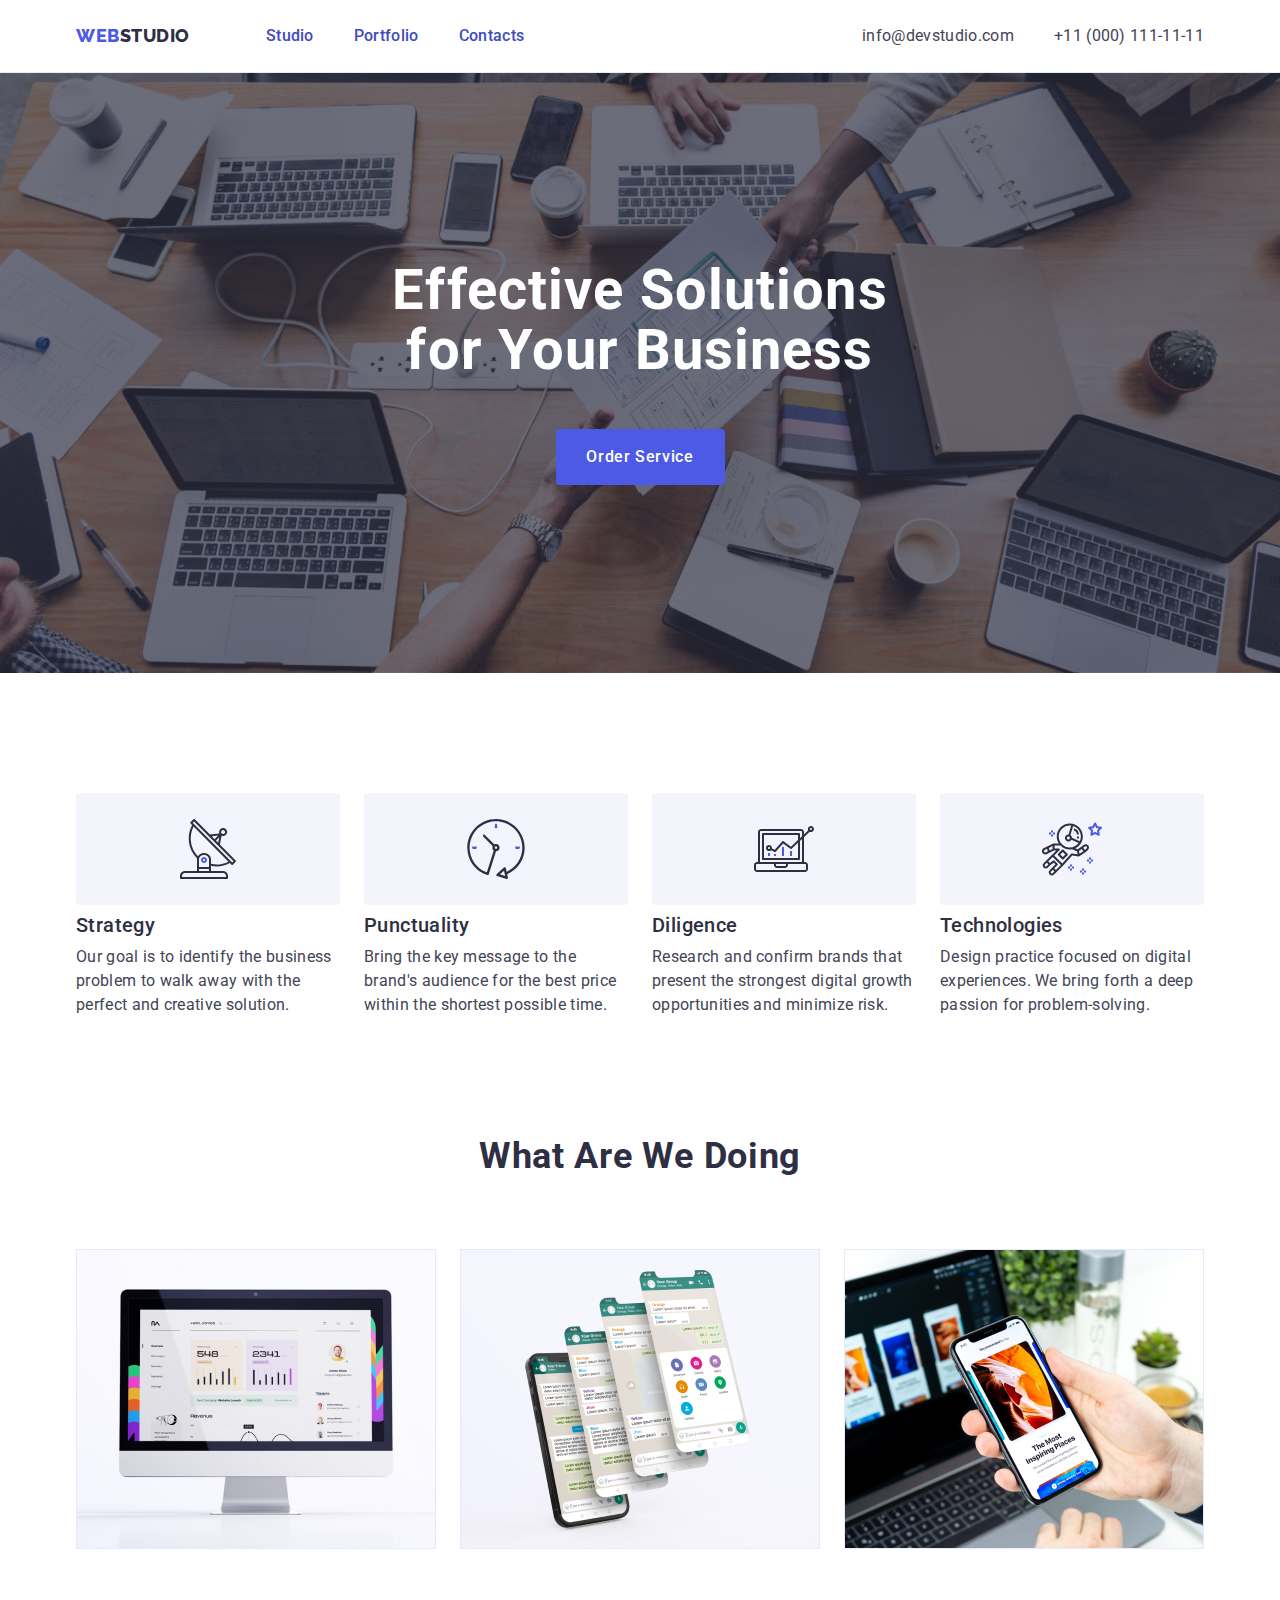
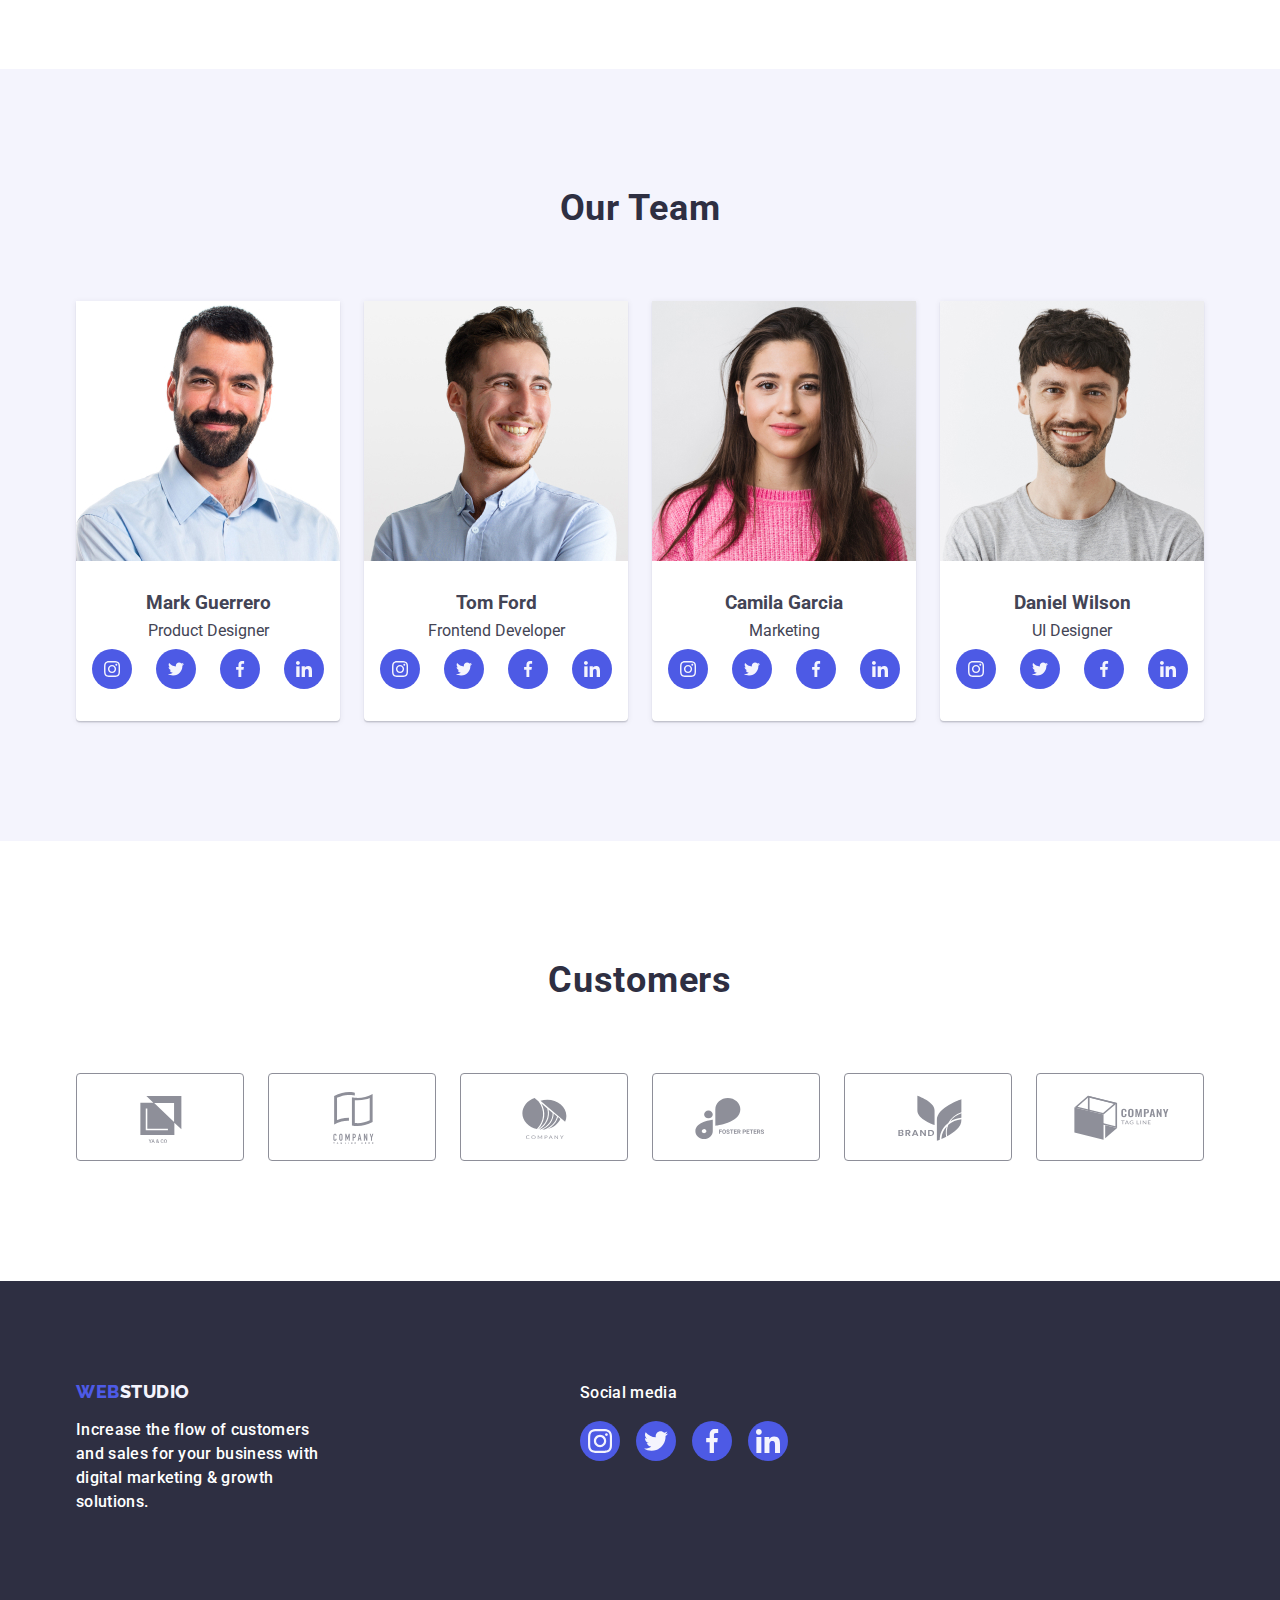
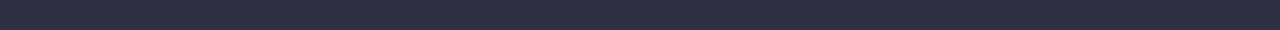
==== index.html @ b76947d2 "footer fill" ====
<!DOCTYPE html>
<html lang="en">

<head>
    <meta charset="UTF-8">
    <meta name="viewport" content="width=device-width, initial-scale=1.0">
    <link rel="preconnect" href="https://fonts.googleapis.com">
    <link rel="preconnect" href="https://fonts.gstatic.com" crossorigin>
    <link
        href="https://fonts.googleapis.com/css2?family=Raleway:wght@800&family=Roboto:wght@400;500;700;900&display=swap"
        rel="stylesheet">
    <title>webstudio</title>

    <link rel="stylesheet" href="./css/modern-normalize.min.css" />
    <link rel="stylesheet" href="./css/styles.css" />
</head>

<body>
    <header class="page-header">
        <div class="container header-container">
            <nav class="page-nav">
                <a class="logotype link" href="./index.html">Web<span class="logotype-black">Studio</span></a>

                <ul class="list menu">
                    <li class="menu-item">
                        <a class="menu-item-link link" href="./index.html">Studio</a>
                    </li>
                    <li class="menu-item">
                        <a class="menu-item-link link" href="./portfolio.html">Portfolio</a>
                    </li>
                    <li class="menu-item">
                        <a class="menu-item-link link" href="">Contacts</a>
                    </li>
                </ul>
            </nav>

            <address class="header-contacts">
                <ul class="list contacts-list">
                    <li class="contacts-list-item">
                        <a class="contacts-list-item link" href="mailto:info@devstudio.com">info@devstudio.com</a>
                    </li>
                    <li class="contacts-list-item">
                        <a class="contacts-list-item link" href="tel:+110001111111">+11 (000) 111-11-11</a>
                    </li>
                </ul>
            </address>
        </div>
    </header>


    <main>
        <!-- hero -->
        <section class="hero">
            <div class="container">
                <h1 class="hero-heading">
                    Effective Solutions for Your Business
                </h1>
                <button data-modal-open class="nav-button" type="button">Order Service</button>

                <!-- #region 
                <div class="backdrop is-hidden" data-modal>
                    <div class="modal">

                        <button data-modal-close>
                            <svg class="close-button-icon" width="24" height="24" aria-label="modal window close icon">
                                <use href="./images/icons.svg#icon-close">
                                </use>

                            </svg>
                        </button>

                    </div>    
 
                </div>
                                ---------------------------------------------->
            </div>

        </section>

        <!-- benefits -->
        <section class="section-benefits">
            <div class="container">
                <h2 class="visually-hidden">Features</h2>
                <ul class="list benefits-list">
                    <li class="benefits-item">
                        <div class="section-two-icons">
                            <svg class="benefits-icon" width="64" height="64" aria-label="antenna">
                                <use href="./images/icons.svg#icon-antenna-1">
                                </use>
                            </svg>
                        </div>

                        <h3 class="h-three-headers">Strategy</h3>
                        <p class="p-of-second-section">
                            Our goal is to identify the business
                            problem to walk away with the perfect and creative solution.

                        </p>

                    </li>

                    <li class="benefits-item">
                        <div class="section-two-icons">
                            <svg class="benefits-icon" width="64" height="64" aria-label="antenna">
                                <use href="./images/icons.svg#icon-clock-1">
                                </use>
                            </svg>
                        </div>
                        <h3 class="h-three-headers">Punctuality</h3>
                        <p class="p-of-second-section">
                            Bring the key message to the brand's audience for the best price within
                            the shortest
                            possible
                            time.
                        </p>
                    </li>

                    <li class="benefits-item">
                        <div class="section-two-icons">
                            <svg class="benefits-icon" width="64" height="64" aria-label="antenna">
                                <use href="./images/icons.svg#icon-diagram-1">
                                </use>
                            </svg>
                        </div>
                        <h3 class="h-three-headers">Diligence</h3>
                        <p class="p-of-second-section">
                            Research and confirm brands that present the strongest digital growth
                            opportunities and
                            minimize
                            risk.
                        </p>
                    </li>
                    <li class="benefits-item">
                        <div class="section-two-icons">
                            <svg class="benefits-icon" width="64" height="64" aria-label="antenna">
                                <use href="./images/icons.svg#icon-astronaut-1">
                                </use>
                            </svg>
                        </div>
                        <h3 class="h-three-headers">Technologies</h3>
                        <p class="p-of-second-section">
                            Design practice focused on digital experiences. We bring forth a deep
                            passion for
                            problem-solving.
                        </p>
                    </li>

                </ul>
            </div>
        </section>

        <section class="section-whatwearedoing">
            <div class="container">

                <h2 class="second-heading">What are we doing</h2>
                <ul class="list section-three-list">
                    <li class="s-three-list-item">
                        <img src="./images/desktop_img.jpg" alt="desktop pc" width="360" height="300" />
                    </li>
                    <li class="s-three-list-item">
                        <img src="./images/mobiles_img.jpg" alt="cell phone" width="360" height="300" />
                    </li>
                    <li class="s-three-list-item">
                        <img src="./images/mob_and_desk.jpg" alt="desktop pc and cell phone" width="360" height="300" />
                    </li>
                </ul>
            </div>
        </section>

        <!-- Our team-->
        <section class="section-team">
            <div class="container">
                <h2 class="second-heading">Our Team</h2>
                <ul class="list team-list">
                    <li class="list-item-section-four">
                        <img src="./images/marc_guerrero_img.jpg" alt="photo of Marc Guerrero " width="264"
                            height="260" />
                        <div class="name-and-charge">
                            <h3 class="team-heading .h-three-headers">Mark Guerrero</h3>
                            <p class="p-of-second-fourth">Product Designer</p>
                            <ul class="social-list list">
                                <li class="social-list-item">

                                    <a class="social-icon" href="">
                                        <svg class="vector-image" width="16" height="16" aria-label="">
                                            <use href="./images/icons.svg#icon-instagram-2"></use>
                                        </svg>
                                    </a>

                                </li>
                                <li class="social-list-item">

                                    <a class="social-icon" href="">
                                        <svg class="vector-image" width="16" height="16" aria-label="insta-icon">
                                            <use href="./images/icons.svg#icon-twitter-1"></use>
                                        </svg>
                                    </a>

                                </li>
                                <li class="social-list-item">

                                    <a class="social-icon" href="">
                                        <svg class="vector-image" width="16" height="16" aria-label="">
                                            <use href="./images/icons.svg#icon-facebook-1"></use>
                                        </svg>
                                    </a>

                                </li>
                                <li class="social-list-item">

                                    <a class="social-icon" href="">
                                        <svg class="vector-image" width="16" height="16" aria-label="">
                                            <use href="./images/icons.svg#icon-linkedin-1"></use>
                                        </svg>
                                    </a>

                                </li>
                            </ul>
                        </div>

                    </li>
                    <li class="list-item-section-four">
                        <img src="./images/tom_ford_img.jpg" alt="photo of Tom Ford" width="264" height="260" />
                        <div class="name-and-charge">
                            <h3 class="team-heading .h-three-headers">Tom Ford</h3>
                            <p class="p-of-second-fourth">Frontend Developer</p>
                            <ul class="social-list list">
                                <li class="social-list-item">
                                    <a class="social-icon" href="">
                                        <svg class="vector-image" width="16" height="16" aria-label="">
                                            <use href="./images/icons.svg#icon-instagram-2"></use>
                                        </svg>
                                    </a>

                                </li>
                                <li class="social-list-item">

                                    <a class="social-icon" href="">
                                        <svg class="vector-image" width="16" height="16" aria-label="insta-icon">
                                            <use href="./images/icons.svg#icon-twitter-1"></use>
                                        </svg>
                                    </a>

                                </li>
                                <li class="social-list-item">

                                    <a class="social-icon" href="">
                                        <svg class="vector-image" width="16" height="16" aria-label="fb-icon">
                                            <use href="./images/icons.svg#icon-facebook-1"></use>
                                        </svg>
                                    </a>
                                </li>
                                <li class="social-list-item">

                                    <a class="social-icon" href="">
                                        <svg class="vector-image" width="16" height="16" aria-label="ln-icon">
                                            <use href="./images/icons.svg#icon-linkedin-1"></use>
                                        </svg>
                                    </a>

                                </li>
                            </ul>
                        </div>

                    </li>
                    <li class="list-item-section-four">
                        <img src="./images/camila_gercia_img.jpg" alt="photo of Camila Garcia" width="264"
                            height="260" />
                        <div class="name-and-charge">
                            <h3 class="team-heading .h-three-headers">Camila Garcia</h3>
                            <p class="p-of-second-fourth">Marketing</p>
                            <ul class="social-list list">
                                <li class="social-list-item">

                                    <a class="social-icon" href="">
                                        <svg class="vector-image" width="16" height="16" aria-label="">
                                            <use href="./images/icons.svg#icon-instagram-2"></use>
                                        </svg>
                                    </a>

                                </li>
                                <li class="social-list-item">

                                    <a class="social-icon" href="">
                                        <svg class="vector-image" width="16" height="16" aria-label="insta-icon">
                                            <use href="./images/icons.svg#icon-twitter-1"></use>
                                        </svg>
                                    </a>

                                </li>
                                <li class="social-list-item">

                                    <a class="social-icon" href="">
                                        <svg class="vector-image" width="16" height="16" aria-label="">
                                            <use href="./images/icons.svg#icon-facebook-1"></use>
                                        </svg>
                                    </a>

                                </li>
                                <li class="social-list-item">

                                    <a class="social-icon" href="">
                                        <svg class="vector-image" width="16" height="16" aria-label="">
                                            <use href="./images/icons.svg#icon-linkedin-1"></use>
                                        </svg>
                                    </a>

                                </li>
                            </ul>
                        </div>
                    </li>
                    <li class="list-item-section-four">
                        <img src="./images/daniel_wilson_img.jpg" alt="photo of Daniel Wilson" width="264"
                            height="260" />
                        <div class="name-and-charge">
                            <h3 class="team-heading .h-three-headers">Daniel Wilson</h3>
                            <p class="p-of-second-fourth">UI Designer</p>
                            <ul class="social-list list">
                                <li class="social-list-item">

                                    <a class="social-icon" href="">
                                        <svg class="vector-image" width="16" height="16" aria-label="">
                                            <use href="./images/icons.svg#icon-instagram-2"></use>
                                        </svg>
                                    </a>

                                </li>
                                <li class="social-list-item">

                                    <a class="social-icon" href="">
                                        <svg class="vector-image" width="16" height="16" aria-label="insta-icon">
                                            <use href="./images/icons.svg#icon-twitter-1"></use>
                                        </svg>
                                    </a>

                                </li>
                                <li class="social-list-item">

                                    <a class="social-icon" href="">
                                        <svg class="vector-image" width="16" height="16" aria-label="">
                                            <use href="./images/icons.svg#icon-facebook-1"></use>
                                        </svg>
                                    </a>

                                </li>
                                <li class="social-list-item">

                                    <a class="social-icon" href="">
                                        <svg class="vector-image" width="16" height="16" aria-label="">
                                            <use href="./images/icons.svg#icon-linkedin-1"></use>
                                        </svg>
                                    </a>

                                </li>
                            </ul>
                        </div>
                    </li>

                </ul>
            </div>
        </section>

        <!-- customers -->
        <section class="customers">
            <div class="container">
                <h2 class="second-heading">Customers</h2>
                <ul class="list customer-list">
                    <li class="customer-list-item">


                        <a class="logo-customer-color" href=""><svg class="customer-vector" width="104" height="56"
                                aria-label="customer icon">
                                <use href="./images/icons.svg#icon-Logo"></use>
                            </svg>
                        </a>

                    </li>

                    <li class="customer-list-item">


                        <a class="logo-customer-color" href=""><svg class="customer-vector" width="104" height="56"
                                aria-label="custoner one icon">
                                <use href="./images/icons.svg#icon-Logo-1"></use>
                            </svg>
                        </a>

                    </li>

                    <li class="customer-list-item">


                        <a class="logo-customer-color" href=""><svg class="customer-vector" width="104" height="56"
                                aria-label="customer two icon">
                                <use href="./images/icons.svg#icon-Logo-2"></use>
                            </svg>
                        </a>

                    </li>

                    <li class="customer-list-item">


                        <a class="logo-customer-color" href=""><svg class="customer-vector" width="104" height="56"
                                aria-label="customer three icon">
                                <use href="./images/icons.svg#icon-Logo-3a"></use>
                            </svg>
                        </a>

                    </li>

                    <li class="customer-list-item">


                        <a class="logo-customer-color" href=""><svg class="customer-vector" width="104" height="56"
                                aria-label="custoner four icon">
                                <use href="./images/icons.svg#icon-Logo-3"></use>
                            </svg>
                        </a>

                    </li>

                    <li class="customer-list-item">


                        <a class="logo-customer-color" href=""><svg class="customer-vector" width="104" height="56"
                                aria-label="custoner five icon">
                                <use href="./images/icons.svg#icon-Logo-5"></use>
                            </svg>
                        </a>

                    </li>

                </ul>
            </div>
        </section>


    </main>

    <footer class="footer-bg">
        <div class="container footer-flex">
            <div class="logo-p-footer">
                <a class="logotype logo-bottom link" href="./index.html">Web<span
                        class="logotype-white">Studio</span></a>
                <p class="footer-text">
                    Increase the flow of customers and sales for your business with digital marketing & growth
                    solutions.
                </p>
            </div>
            <div>
                <p class="footer-text">Social media</p>
                <ul class="social-list-footer list">
                    <li class="footer-sociallist-item">

                        <a class="social-icon-footer" href="">
                            <svg class="vector-footer" width="24" height="24" aria-label="">
                                <use href="./images/icons.svg#icon-instagram-2"></use>
                            </svg>
                        </a>

                    </li>
                    <li class="footer-sociallist-item">

                        <a class="social-icon-footer" href="">
                            <svg class="vector-footer" width="24" height="24" aria-label="insta-icon">
                                <use href="./images/icons.svg#icon-twitter-1"></use>
                            </svg>
                        </a>

                    </li>
                    <li class="footer-sociallist-item">

                        <a class="social-icon-footer" href="">
                            <svg class="vector-footer" width="24" height="24" aria-label="">
                                <use href="./images/icons.svg#icon-facebook-1"></use>
                            </svg>
                        </a>

                    </li>
                    <li class="footer-sociallist-item">

                        <a class="social-icon-footer" href="">
                            <svg class="vector-footer" width="24" height="24" aria-label="">
                                <use href="./images/icons.svg#icon-linkedin-1"></use>
                            </svg>
                        </a>

                    </li>
                </ul>
            </div>
        </div>
    </footer>

    <script src="./js/modal.js"></script>
</body>

</html>
---- css/styles.css ----
:root {
    --body-color: #434455;
    --logo-blue: #4D5AE5;
    --background-color: white;
    --text-color: #2E2F42;
    --hover-color: #404BBF;
    --button-background: #F4F4FD;
    --header-underline: #e7e9fc;
    --green: #31D0AA;
    --border-icon: #8E8F99;
    --white:#ffffff;




}
h1,h2,h3,h4,h5,h6,p {
    margin-top: 0;
    margin-bottom: 0;

}

ul {
    padding-left: 0;
    margin-top: 0;
    margin-bottom: 0;
}

img {
    display: block;
}

.container {
    width: 1158px;
    margin-left: auto;
    margin-right: auto;
    padding-left: 15px;
    padding-right: 15px;
}

body {
    font-family: "Roboto", sans-serif;
    color: var(--body-color);
    background-color: var(--background-color);


}

.list {
    list-style: none;
}

.link {
    text-decoration: none;
}

button {
    cursor: pointer;
}


/*========= header ===========*/
.page-header{
    box-shadow: 0px 2px 1px rgba(46, 47, 66, 0.08),
        0px 1px 1px rgba(46, 47, 66, 0.16),
        0px 1px 6px rgba(46, 47, 66, 0.08);
}

.logotype {
    color: var(--logo-blue);
        font-family: 'Raleway', sans-serif;
        font-size: 18px;
        font-style: normal;
        font-weight: 800;
        line-height: 1.17;
        letter-spacing: 0.03em;
        text-transform: uppercase;
        margin-right: 76px;
        }


.logotype-black {
        color: var(--text-color);
}




.menu-item-link {
    color: var(--text-color);
    font-weight: 500;
    line-height: 1.5;
    letter-spacing: 0.02em;
    padding: 24px 0;
    transition: color 250ms cubic-bezier(0.4, 0, 0.2, 1);
    position: relative;
    color: var(--hover-color);
   


}

.menu-item-link:hover, .menu-item-link:focus {
    color: var(--hover-color);
}

.header-contacts {
    font-style: normal;
    line-height: 1.5;
    letter-spacing: 0.02em;
    color: var(--body-color);
    text-decoration: none;
}

.header-contacts:hover,
.header-contacts:focus {
    color: var(--hover-color);
}
        

.contacts-list-item {
color: var(--body-color);
font-style: normal;
transition: color 250ms cubic-bezier(0.4, 0, 0.2, 1);
}

.contacts-list-item:hover, .contacts-list-item:focus {
    color: var(--hover-color);
}

.menu-item-link::after {
    content: "";
    position: absolute;
    left: 0;
    bottom: -1px;
    height: 4px;
    border-radius: 2px;
    background-color: var(--hover-color);
}
/*========= /header ===========*/



/*===index====*/
.hero {
    background-color: var(--text-color);
    background-image: linear-gradient(rgba(46, 47, 66, 0.70),
    rgba(46, 47, 66, 0.70)), url("../images/hero-bg.jpg");
    max-width: 1440px;
    background-size: cover;
    background-repeat: no-repeat;
    background-position: center;
    margin-left: auto;
    margin-right: auto;
}

.h-three-headers {
    color: var(--text-color);
        font-family: 'Roboto', sans-serif;
        font-size: 20px;
        font-style: normal;
        font-weight: 500;
        line-height: 1.2;
        letter-spacing: 0.4px;
        margin-bottom: 8px;
}

.hero-heading {
    color: var(--background-color);
        text-align: center;
        font-family: 'Roboto', sans-serif;
        font-size: 56px;
        font-style: normal;
        font-weight: 700;
        line-height: 1.07;        ;
        letter-spacing: 1.12px;
        margin-left: auto;
        margin-right:auto;
        margin-bottom: 48px;
}


.nav-button {
    display: block;
    min-width: 169px;
    height: 56px;
    border: none;
    border-radius: 4px;
    color: var(--background-color);
    background: var(--logo-blue);
        text-align: center;
        font-family: "Roboto", sans-serif;
        font-size: 16px;
        font-style: normal;
        font-weight: 500;
        line-height: 1.5;
        letter-spacing: 0.04em;
        margin-left: auto;
        margin-right: auto;
        transition: background-color 250ms cubic-bezier(0.4, 0, 0.2, 1)
}



.nav-button:hover,
.nav-button:focus {
    color: var(--background-color);
    background-color: var(--hover-color);

}


.p-of-second-section {
    line-height: 1.5;
    letter-spacing: 0.02em;
   

}

.second-heading {
    font-size: 36px;
    line-height: 1.11;
    text-align: center;
    letter-spacing: 0.02em;
    text-transform: capitalize;
    color: var(--text-color);
    margin-bottom: 72px;


}

.section-team {
    background-color: var(--button-background);
}

.list-item-section-four {
    background-color: var(--background-color);
}


.logotype-white {
    color: var(--button-background);
}

.footer-text {
    line-height: 1.5;
    color: var(--button-background);
    letter-spacing: 0.02em;
    
}

.h-two-headers {
    font-weight: 500;
    font-size: 20px;
    line-height: 1.2;
    letter-spacing: 0.02em;
    color: var(--text-color);

}

.p-of-fourth-section {
    line-height: 1.5;
    letter-spacing: 0.02em;
    color: var(--body-color);

}



.portfolio-button {
    color: var(--logo-blue);
    background-color: var(--button-background);
    text-align: center;
    font-family: "Roboto", sans-serif;
    font-size: 16px;
    font-style: normal;
    font-weight: 500;
    line-height: 1.5;
    letter-spacing: 0.04em;
    padding: 12px 24px;
    border: 1px solid var(--header-underline);
    border-radius: 4px;
    transition: background-color 250ms cubic-bezier(0.4, 0, 0.2, 1);
    }





.portfolio-button:hover,
.portfolio-button:focus {
    color: var(--background-color);
    background-color: var(--hover-color);
    border: 1px solid transparent;
}


.page-nav {
    display: flex;
}

.menu {
    display: flex;
    gap: 40px;
}

.header-container {
    display: flex;
    justify-content: space-between;
}

.contacts-list {
    display: flex;
    gap: 40px;

}


.page-header {
      border-bottom: 1px solid var(--header-underline);
    padding: 24px 0;
}

.page-nav {
    align-items: center;
}


/*============== Section one ==============*/

.hero {
    padding: 188px 0;
}

.hero-heading {
    max-width: 496px;
    
}


/*================ Section two =============*/

.visually-hidden {
    position: absolute;
    width: 1px;
    height: 1px;
    margin: -1px;
    border: 0;
    padding: 0;

    white-space: nowrap;
    clip-path: inset(100%);
    clip: rect(0 0 0 0);
    overflow: hidden;
}

.benefits-list {
    display: flex;
    gap: 24px;

}

.benefits-item {
    width: calc((100% - 72px) / 4); 
}

.section-benefits {
    padding-top: 120px;
    padding-bottom: 120px;
}

.section-two-icons {
    display:flex;
    align-items: center;
    justify-content: center;
    height: 112px;
    background-color: var(--button-background);
    border-radius: 4px;
    margin-bottom: 8px;


}

.benefits-icon {
  margin: 24px 102px;
  background-color: var(--button-background);
  border-radius: 4px;
}




/* =============== Section three ===========*/

.section-whatwearedoing {
    padding-bottom: 120px;

}

.section-three-list {
    display:flex;
    gap: 24px;

}

.s-three-list-item {
    width: calc((100% - 48px) / 3); 
}


/* ================ Section four ==============*/

.section-team {
    padding-top: 120px;
    padding-bottom: 120px;
}

.team-list {
    display: flex;
    gap: 24px;

}

.list-item-section-four {
    width: calc((100% - 72px) / 4);
    border-radius: 0px 0px 4px 4px;
    background-color: white;
    box-shadow: 0px 2px 1px 0px rgba(46, 47, 66, 0.08), 0px 1px 1px 0px rgba(46, 47, 66, 0.16), 0px 1px 6px 0px rgba(46, 47, 66, 0.08);

}

.name-and-charge {
    padding: 32px 0;
   /* background-color: var(--button-background);*/
}

.team-heading {
    text-align: center;
    margin-bottom: 8px;

}

.p-of-second-fourth {
    text-align: center;
}

.social-list {
    display: flex;
    justify-content: center;
    margin-top: 8px;
    gap: 24px;
  
    
}


.social-list-item {
    width: 40px;
    height: 40px;

}

.social-icon {
    width: 100%;
    height: 100%;
    background-color: var(--logo-blue);
    border-radius: 50%;
    display: flex;
    align-items: center;
    justify-content: center;
    transition: background-color 250ms cubic-bezier(0.4, 0, 0.2, 1);
    fill: var(--button-background);

}

.social-icon:hover, .social-icon:focus {
background-color: var(--hover-color);
}

/*================= SVG =================*/
.vector-image {
    width: 16;
    height: 16;
}


/* ================ footer =====================*/


.footer-bg {
padding-top: 100px;
padding-bottom: 100px;
background-color: var(--text-color);
}

.footer-flex {
    display: flex;
    align-items: baseline;
    gap:120px;
}

.logo-p-footer {
    margin-right: 120px;
}

.logo-bottom {
display: inline-block;
margin-bottom: 16px;
}

.footer-text {
    max-width: 264px;
    font-weight: 500;
    color: var(--white);
    margin-bottom: 16px;

}

.footer-sociallist-item {
width: 40px;
height: 40px;

}

.social-list-footer {
   display: flex;
   
    margin-top: 16px;
   gap: 16px;
}

.vector-footer {
    fill: var(--button-background);
}

.social-icon-footer {
    display: flex;
    width: 40px;

    height: 40px;
    background-color: var(--logo-blue);
    border-radius: 50%;
    justify-content: center;
    align-items: center;
    transition: background-color 250ms cubic-bezier(0.4, 0, 0.2, 1);
}

.social-icon-footer:hover,
.social-icon-footer:focus {
    background-color: var(--green);
}

   /*==========section five=================*/
  

.customer-list {
    display: flex;
    gap: 24px;
    margin-left: auto;
    margin-right: auto;
}


.logo-customer-color {
    height: 100%;
    width: 100%;
    border: 1px solid var(--border-icon);
    border-radius: 4px;
    display: flex;
    align-items: center;
    justify-content: center;
    color: var(--border-icon);
    transition: border-color 250ms cubic-bezier(0.4, 0, 0.2, 1),
        color 250ms cubic-bezier(0.4, 0, 0.2, 1);
}

.logo-customer-color:hover, .logo-customer-color:focus {
    color: var(--hover-color);
    border-color: var(--hover-color)
}
    
.customers {
    padding-top: 120px;
    padding-bottom: 120px;
}

.customer-list-item {
height: 88px;
width: calc((100% - 120px) / 6);
}

.customer-vector {
    fill: currentColor;
}

/* =================== Portfolio ====================*/

.main-section {
    padding-top: 96px;
    padding-bottom: 120px;
}

.portfolio-list {
    display: flex;
    justify-content: center;
    gap: 24px;
    margin-bottom: 72px;
}

.project-cards {
    display: flex;
    flex-wrap: wrap;
    column-gap: 24px;
    row-gap: 48px;

}

.project-cards-li-item {
    width: calc((100% - 48px) / 3);

        
}

.project-cards-li-item:hover {
    box-shadow: 0px 2px 1px 0px rgba(46, 47, 66, 0.08), 0px 1px 1px 0px rgba(46, 47, 66, 0.16), 0px 1px 6px 0px rgba(46, 47, 66, 0.08);
    transition: box-shadow 250ms cubic-bezier(0.4, 0, 0.2, 1);
}

.cards-div {
    padding: 32px 16px;
    border-top: none;
    border: 1px solid var(--header-underline);

}


.h-two-headers {
    margin-bottom: 8px;
}

.overlay {
    position: absolute;
    top: 0;
    left: 0;
    width: 100%;
    height: 100%;
    line-height: 1.5;
    letter-spacing: 0.32px;
color: var(--button-background);
padding: 40px 32px 164px;
background-color: var(--logo-blue);
transform: translatey(100%);
transition: transform 250ms cubic-bezier(0.4, 0, 0.2, 1);

}

.div-project-cards-link-wrapper {
    position: relative;
    overflow:hidden;

}

.div-project-cards-link-wrapper:hover .overlay {
    transform: translatey(0%);

}

.div-project-cards-link-wrapper:hover 


/* ================ BACKDROP ================ */
.backdrop {
    position: fixed;
    top: 0;
    left: 0;
    z-index: 9999;
    width: 100%;
    height: 100%;
    background-color: rgba(0, 0, 0, 0.5);

    transition: opacity 500ms linear, visibility 500ms linear;
}

.is-hidden {
    opacity: 0;
    visibility: hidden;
    pointer-events: none;
}

/* ================ /BACKDROP ================ */

/* ================ MODAL WINDOW ================ */
.modal {
    position: absolute;
    top: 80PX;
    margin-left: auto;
    margin-right: auto;
    width: 408px;
    height: 584px;
    background-color: #fcfcfc;
    }

.close-btn {
    position: absolute;
  top: 24px;
    right: 24px;
    background-color: transparent;
    border: none;
    padding: 0;
    line-height: 0;
}

.close-btn-icon {
    stroke: var(--text-color);
    border-radius: 50%;
}

/* ================ /MODAL WINDOW ================ */



/*============= pseudo =================*/
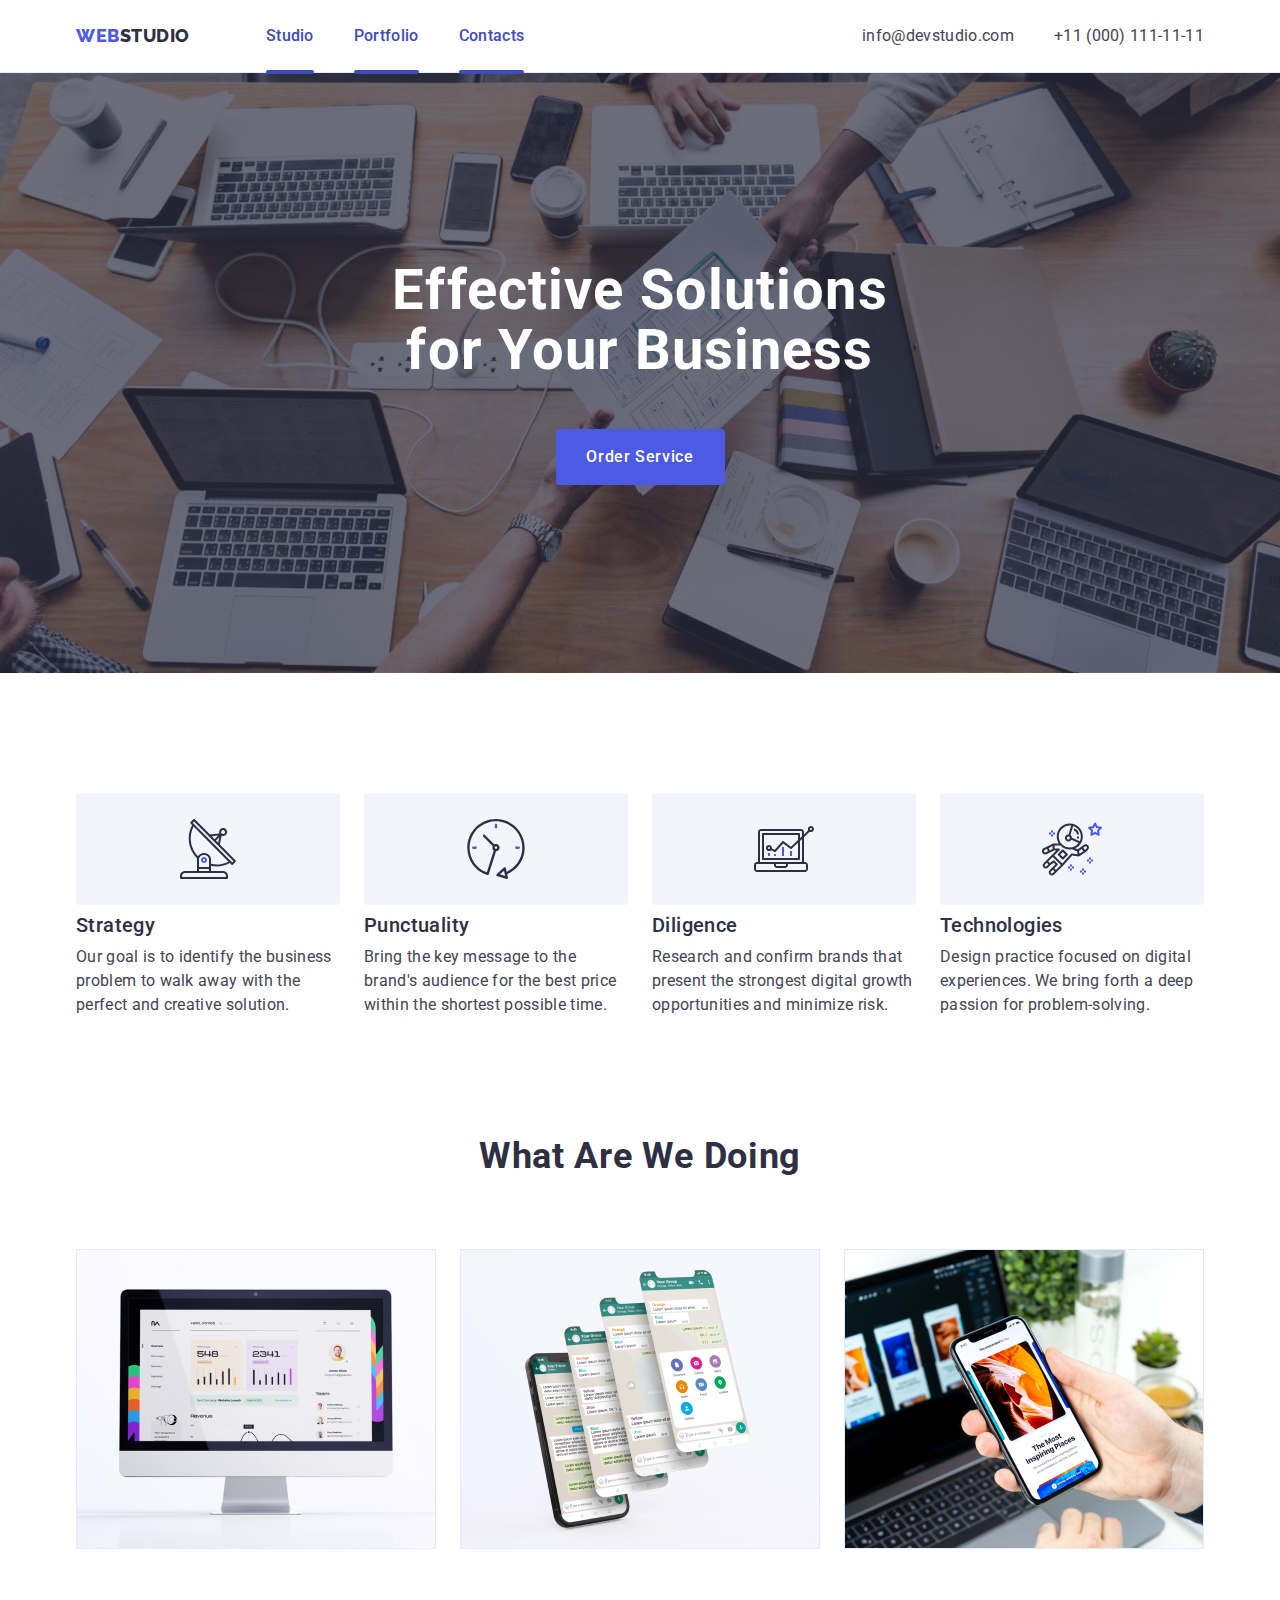
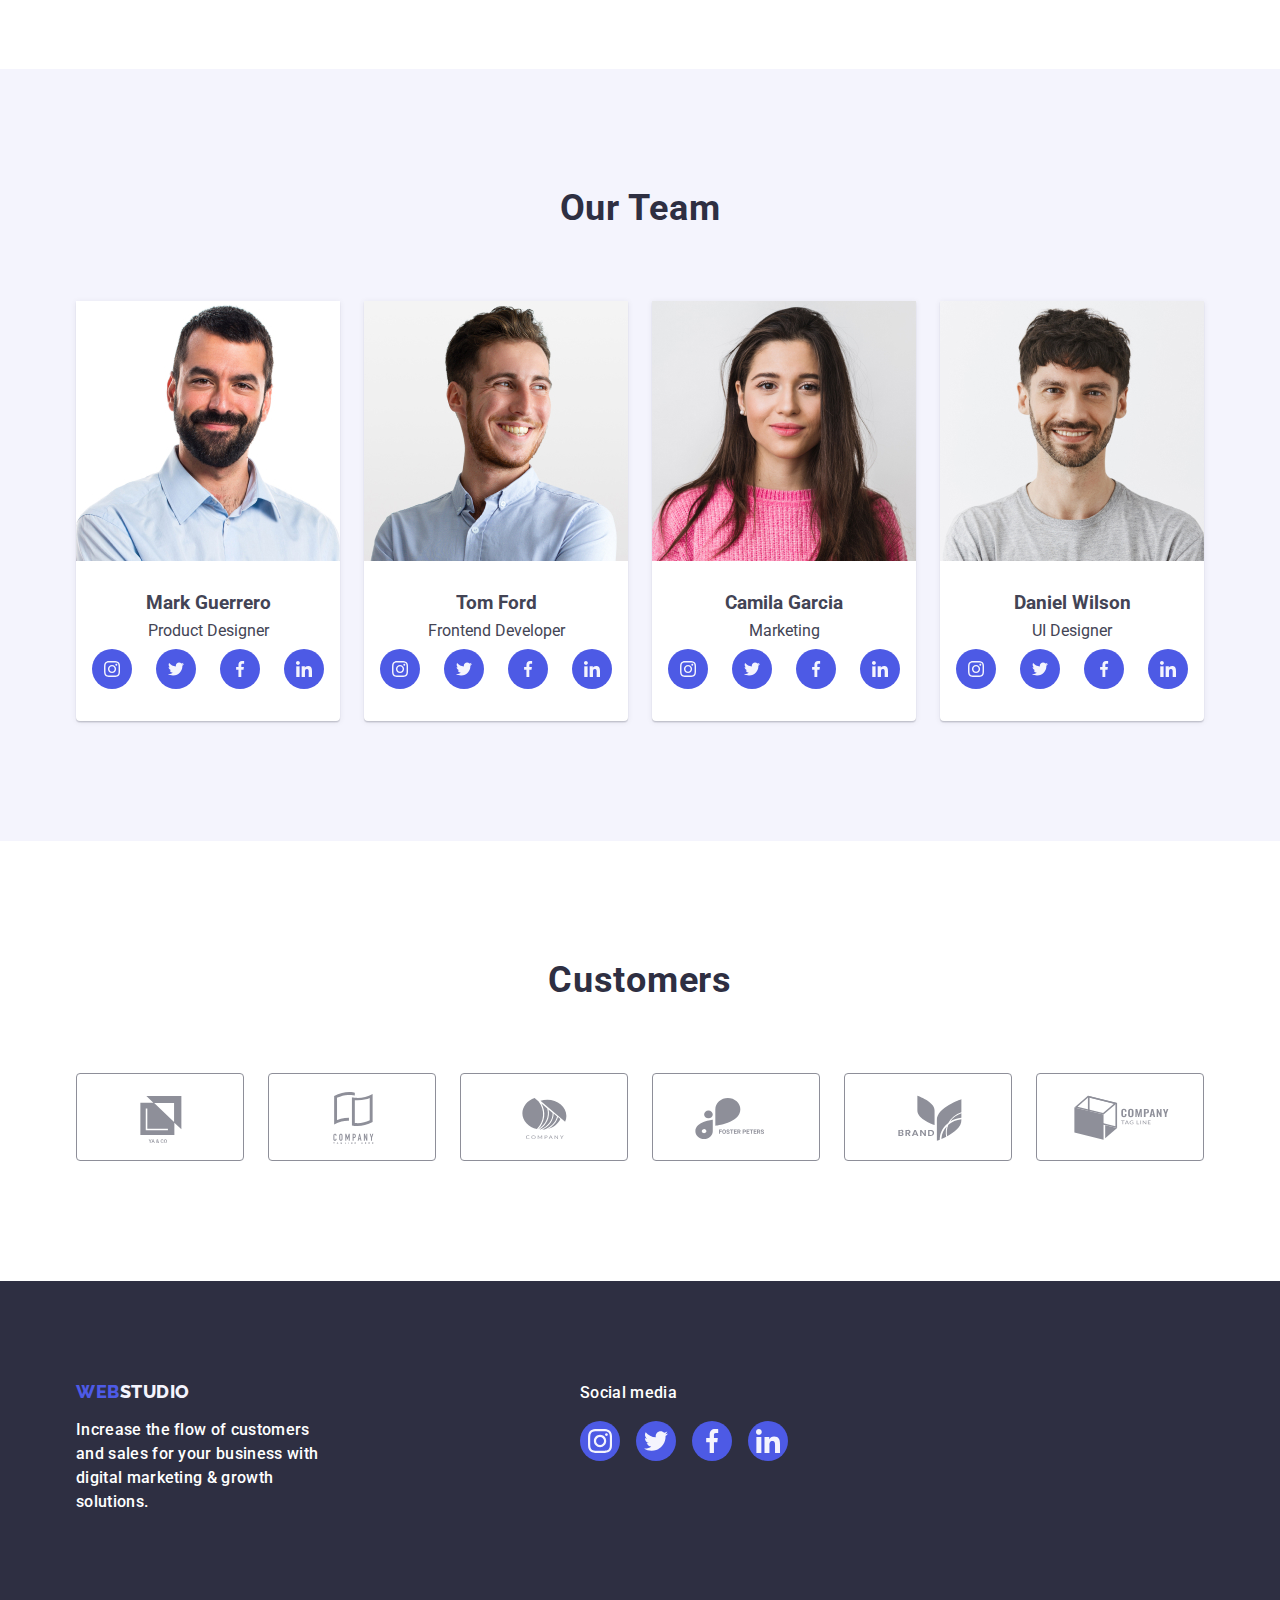
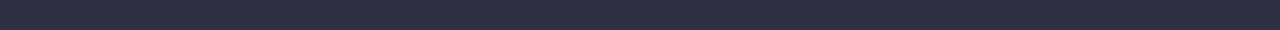
==== commit 3bf14239: "edit" ====
--- a/index.html
+++ b/index.html
@@ -58,20 +58,7 @@
                 <button data-modal-open class="nav-button" type="button">Order Service</button>
 
                 <!-- #region 
-                <div class="backdrop is-hidden" data-modal>
-                    <div class="modal">
-
-                        <button data-modal-close>
-                            <svg class="close-button-icon" width="24" height="24" aria-label="modal window close icon">
-                                <use href="./images/icons.svg#icon-close">
-                                </use>
-
-                            </svg>
-                        </button>
-
-                    </div>    
- 
-                </div>
+                
                                 ---------------------------------------------->
             </div>
 
@@ -491,6 +478,20 @@
             </div>
         </div>
     </footer>
+    <div class="backdrop is-hidden" data-modal>
+        <div class="modal">
+
+            <button data-modal-close class="close-btn" type="button">
+                <svg class="close-button-icon" width="24" height="24" aria-label="modal window close icon">
+                    <use href="./images/icons.svg#icon-close">
+                    </use>
+
+                </svg>
+            </button>
+
+        </div>
+
+    </div>
 
     <script src="./js/modal.js"></script>
 </body>
--- a/css/styles.css
+++ b/css/styles.css
@@ -128,15 +128,34 @@
     color: var(--hover-color);
 }
 
-.menu-item-link::after {
-    content: "";
+
+
+
+/*================= pseudoelement ==========*/
+
+.menu-item {
+    position: relative;
+}
+
+.menu-item::after {
+    display:block;
+    content: '';
     position: absolute;
     left: 0;
-    bottom: -1px;
+    
+    bottom: -26px;
+    width: 100%;
     height: 4px;
     border-radius: 2px;
     background-color: var(--hover-color);
-}
+
+    
+    
+}
+
+
+
+
 /*========= /header ===========*/
 
 
@@ -172,7 +191,7 @@
         font-size: 56px;
         font-style: normal;
         font-weight: 700;
-        line-height: 1.07;        ;
+        line-height: 1.07;        
         letter-spacing: 1.12px;
         margin-left: auto;
         margin-right:auto;
@@ -280,7 +299,11 @@
     padding: 12px 24px;
     border: 1px solid var(--header-underline);
     border-radius: 4px;
-    transition: background-color 250ms cubic-bezier(0.4, 0, 0.2, 1);
+    transition: color 250ms cubic-bezier(0.4, 0, 0.2, 1),
+        background-color 250ms cubic-bezier(0.4, 0, 0.2, 1),
+        border-color 250ms cubic-bezier(0.4, 0, 0.2, 1),
+        box-shadow 250ms cubic-bezier(0.4, 0, 0.2, 1);
+   
     }
 
 
@@ -292,6 +315,7 @@
     color: var(--background-color);
     background-color: var(--hover-color);
     border: 1px solid transparent;
+    box-shadow: 0px 3px 1px rgba(0, 0, 0, 0.1), 0px 2px 1px rgba(0, 0, 0, 0.08), 0px 2px 2px rgba(0, 0, 0, 0.12);
 }
 
 
@@ -479,8 +503,8 @@
 
 /*================= SVG =================*/
 .vector-image {
-    width: 16;
-    height: 16;
+    width: 16px;
+    height: 16px;
 }
 
 
@@ -615,16 +639,6 @@
 
 }
 
-.project-cards-li-item {
-    width: calc((100% - 48px) / 3);
-
-        
-}
-
-.project-cards-li-item:hover {
-    box-shadow: 0px 2px 1px 0px rgba(46, 47, 66, 0.08), 0px 1px 1px 0px rgba(46, 47, 66, 0.16), 0px 1px 6px 0px rgba(46, 47, 66, 0.08);
-    transition: box-shadow 250ms cubic-bezier(0.4, 0, 0.2, 1);
-}
 
 .cards-div {
     padding: 32px 16px;
@@ -632,6 +646,24 @@
     border: 1px solid var(--header-underline);
 
 }
+
+.project-cards-link {
+display: block;
+transition: box-shadow 250ms cubic-bezier(0.4, 0, 0.2, 1);
+
+}
+
+.project-cards-link:hover, .project-cards-link:focus {
+    box-shadow: 0px 1px 6px rgba(46, 47, 66, 0.08),
+        0px 1px 1px rgba(46, 47, 66, 0.16),
+        0px 2px 1px rgba(46, 47, 66, 0.08);
+    
+}
+/*
+.project-cards-link:hover,
+.project-cards-link:focus .overlay{
+    transform: translatey(0%);
+}*/
 
 
 .h-two-headers {
@@ -647,7 +679,7 @@
     line-height: 1.5;
     letter-spacing: 0.32px;
 color: var(--button-background);
-padding: 40px 32px 164px;
+padding: 40px 32px;
 background-color: var(--logo-blue);
 transform: translatey(100%);
 transition: transform 250ms cubic-bezier(0.4, 0, 0.2, 1);
@@ -656,17 +688,19 @@
 
 .div-project-cards-link-wrapper {
     position: relative;
-    overflow:hidden;
+    overflow: hidden;
 
 }
 
 .div-project-cards-link-wrapper:hover .overlay {
     transform: translatey(0%);
-
-}
-
-.div-project-cards-link-wrapper:hover 
-
+}
+/*
+.div-project-cards-link-wrapper:focus .overlay {
+    transform: translatey(0%);
+
+}
+*/
 
 /* ================ BACKDROP ================ */
 .backdrop {
@@ -676,10 +710,12 @@
     z-index: 9999;
     width: 100%;
     height: 100%;
-    background-color: rgba(0, 0, 0, 0.5);
-
-    transition: opacity 500ms linear, visibility 500ms linear;
-}
+    background-color: rgba(46, 47, 66, 0.4);
+
+    transition: opacity 250ms cubic-bezier(0.4, 0, 0.2, 1), visibility 250ms cubic-bezier(0.4, 0, 0.2, 1);
+}
+
+
 
 .is-hidden {
     opacity: 0;
@@ -692,11 +728,18 @@
 /* ================ MODAL WINDOW ================ */
 .modal {
     position: absolute;
-    top: 80PX;
+    top: 50%;
+    left: 50%;
+    transform: translate(-50%, -50%) scale(1);
     margin-left: auto;
     margin-right: auto;
     width: 408px;
-    height: 584px;
+    min-height: 584px;
+    box-shadow: 0px 1px 1px rgba(0, 0, 0, 0.14),
+        0px 1px 3px rgba(0, 0, 0, 0.12),
+        0px 2px 1px rgba(0, 0, 0, 0.2);
+        border-radius: 4px;
+        transition: transform 250ms cubic-bezier(0.4, 0, 0.2, 1);
     background-color: #fcfcfc;
     }
 
@@ -704,15 +747,33 @@
     position: absolute;
   top: 24px;
     right: 24px;
+    width: 24px;
+    height: 24px;
+    border-radius: 50%;
+    border: 1px solid rgba(0, 0, 0, 0.1);
+    display: flex;
+    align-items: center;
+    justify-content: center;
+    background-color: var(--header-underline);
+    transition: background-color 250ms cubic-bezier(0.4, 0, 0.2, 1), border 250ms cubic-bezier(0.4, 0, 0.2, 1);
     background-color: transparent;
-    border: none;
     padding: 0;
     line-height: 0;
 }
 
-.close-btn-icon {
+.close-btn:hover, .close-btn:focus {
+    background-color: var(--hover-color);
+border: none;
+fill: var(--white);
+
+}
+
+.close-button-icon {
     stroke: var(--text-color);
     border-radius: 50%;
+    background-color: var(--header-underline);
+    border: 1px solid rgba(0, 0, 0, 0.1);
+    transition: fill 250ms cubic-bezier(0.4, 0, 0.2, 1);
 }
 
 /* ================ /MODAL WINDOW ================ */
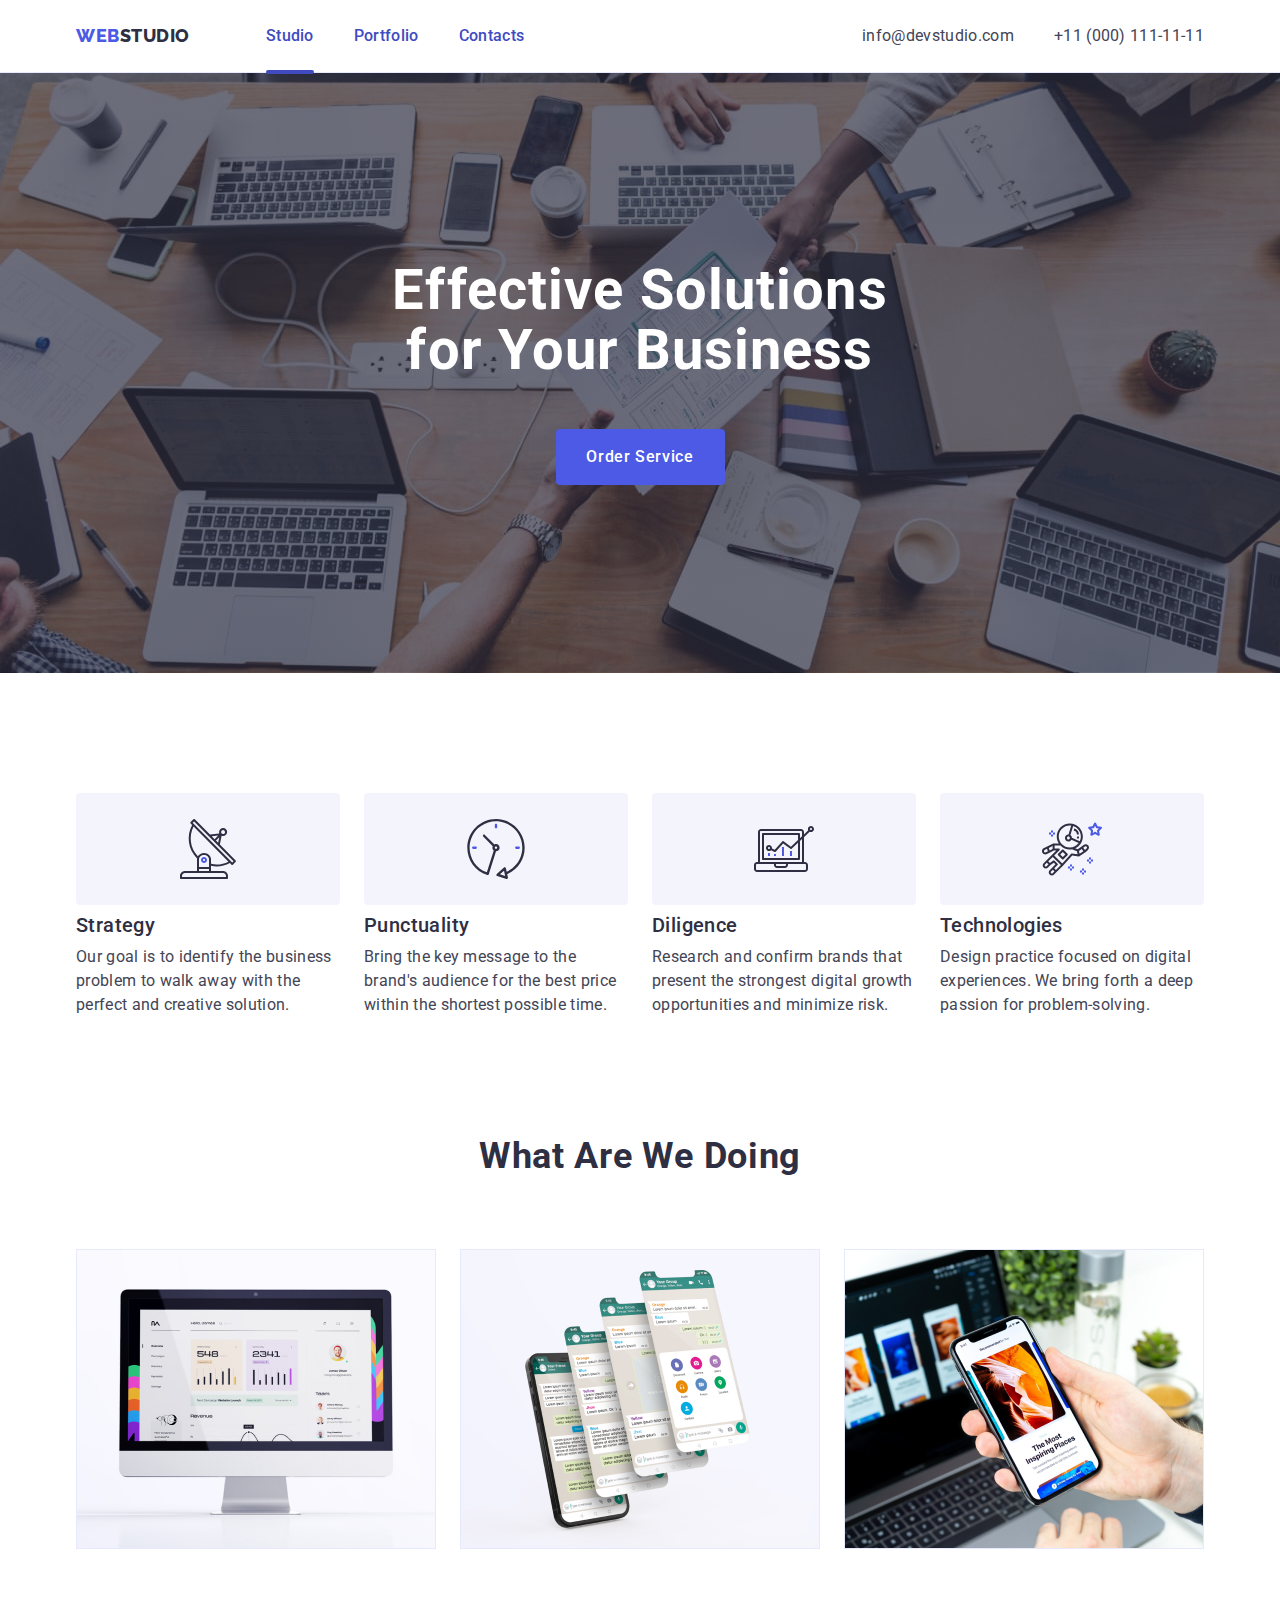
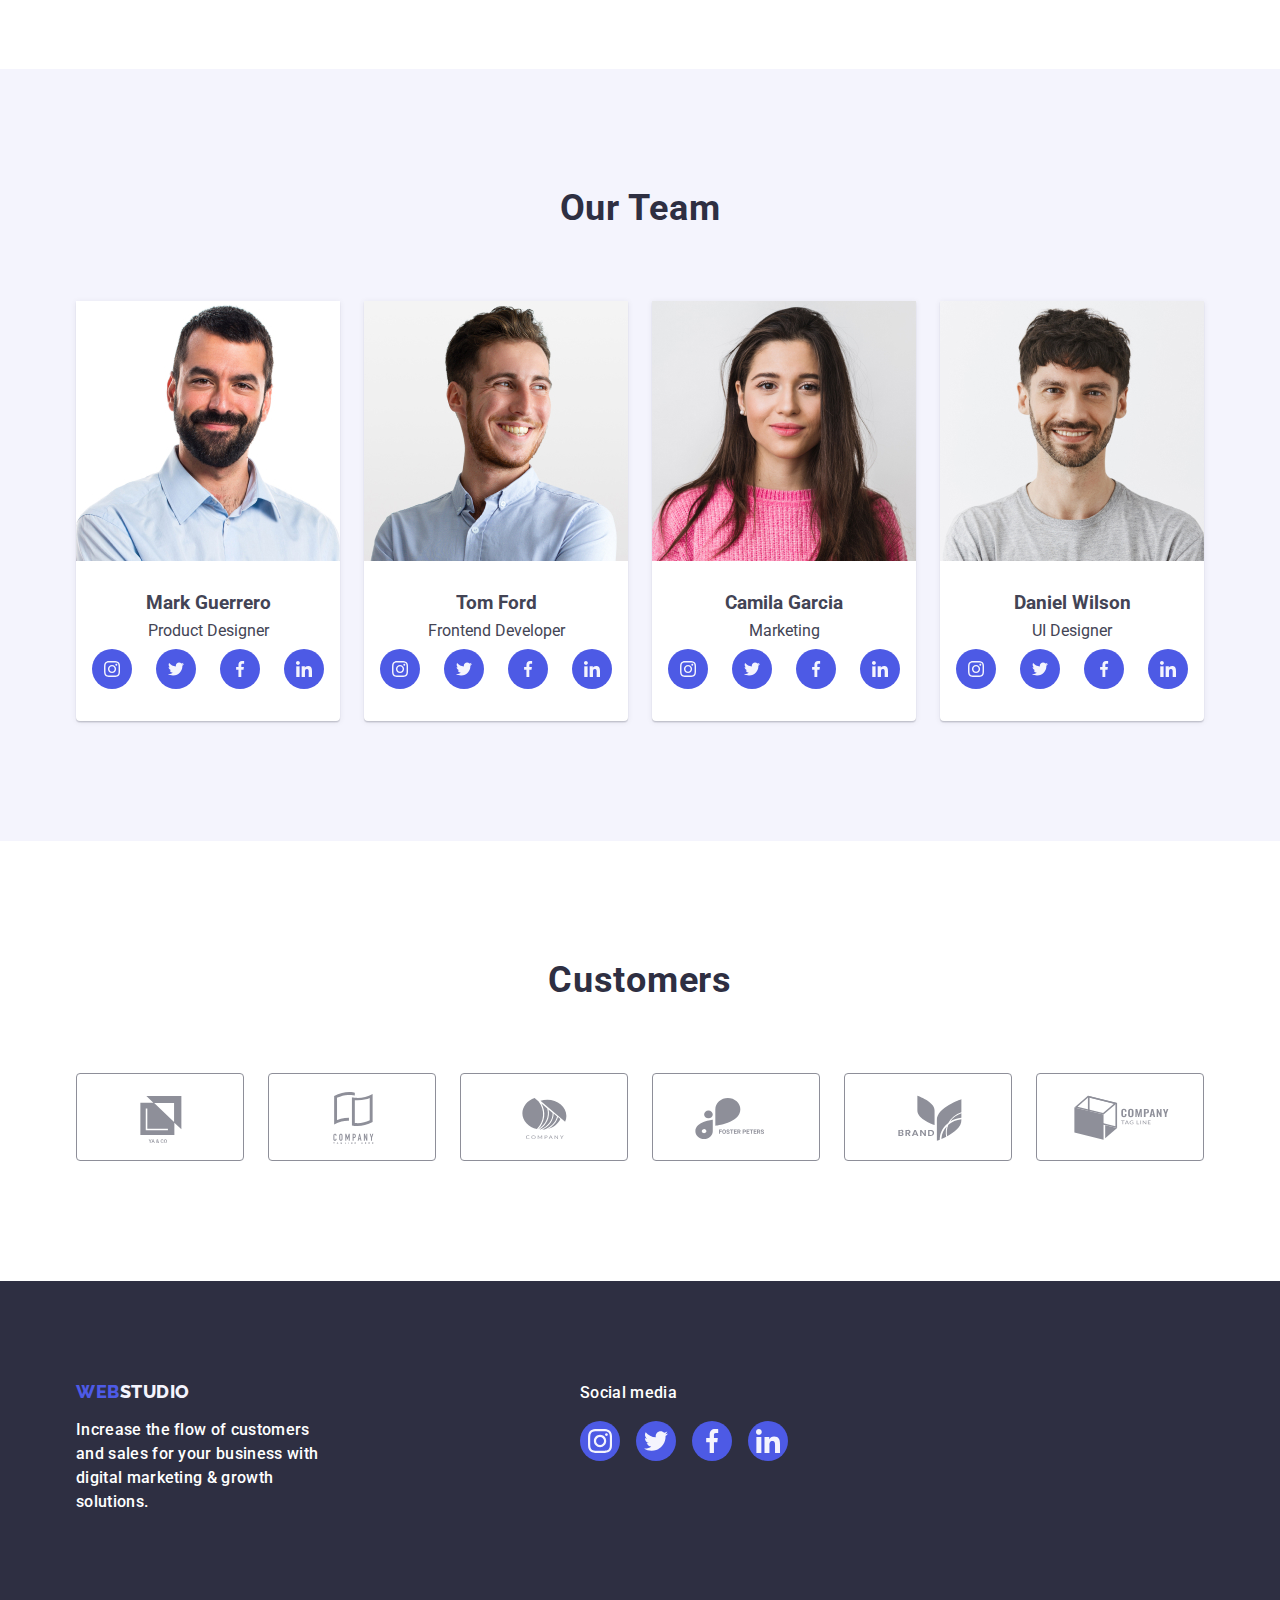
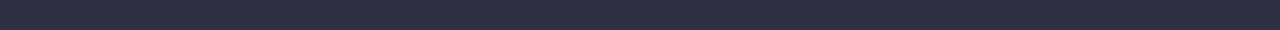
==== commit ff9001e1: "underline" ====
--- a/index.html
+++ b/index.html
@@ -22,7 +22,7 @@
                 <a class="logotype link" href="./index.html">Web<span class="logotype-black">Studio</span></a>
 
                 <ul class="list menu">
-                    <li class="menu-item">
+                    <li class="menu-item underline">
                         <a class="menu-item-link link" href="./index.html">Studio</a>
                     </li>
                     <li class="menu-item">
--- a/css/styles.css
+++ b/css/styles.css
@@ -137,12 +137,12 @@
     position: relative;
 }
 
-.menu-item::after {
+.underline::after {
+
     display:block;
-    content: '';
+    content: "";
     position: absolute;
     left: 0;
-    
     bottom: -26px;
     width: 100%;
     height: 4px;
@@ -692,15 +692,15 @@
 
 }
 
-.div-project-cards-link-wrapper:hover .overlay {
+.project-cards-link:hover .overlay {
     transform: translatey(0%);
 }
-/*
-.div-project-cards-link-wrapper:focus .overlay {
+
+.project-cards-link:focus .overlay {
     transform: translatey(0%);
 
 }
-*/
+
 
 /* ================ BACKDROP ================ */
 .backdrop {
@@ -754,7 +754,7 @@
     display: flex;
     align-items: center;
     justify-content: center;
-    background-color: var(--header-underline);
+    background-color: #e7e9fc;
     transition: background-color 250ms cubic-bezier(0.4, 0, 0.2, 1), border 250ms cubic-bezier(0.4, 0, 0.2, 1);
     background-color: transparent;
     padding: 0;
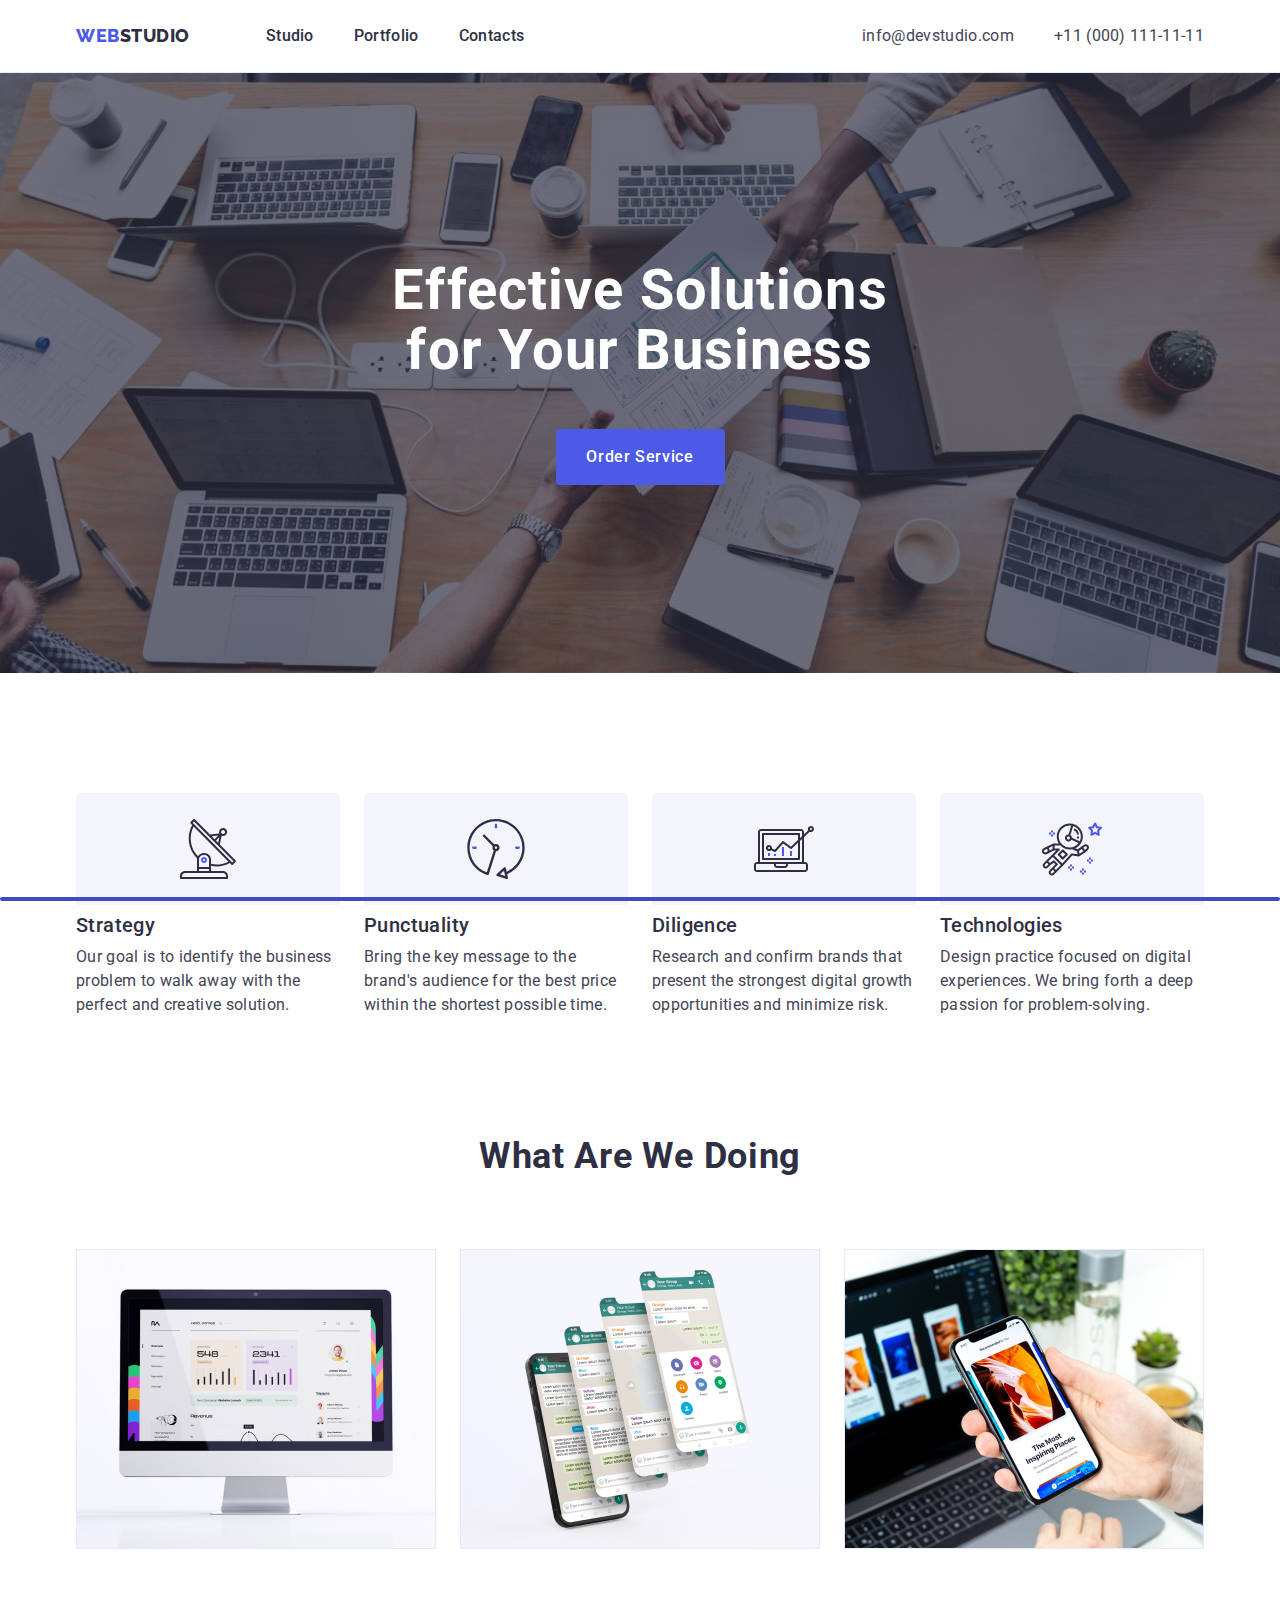
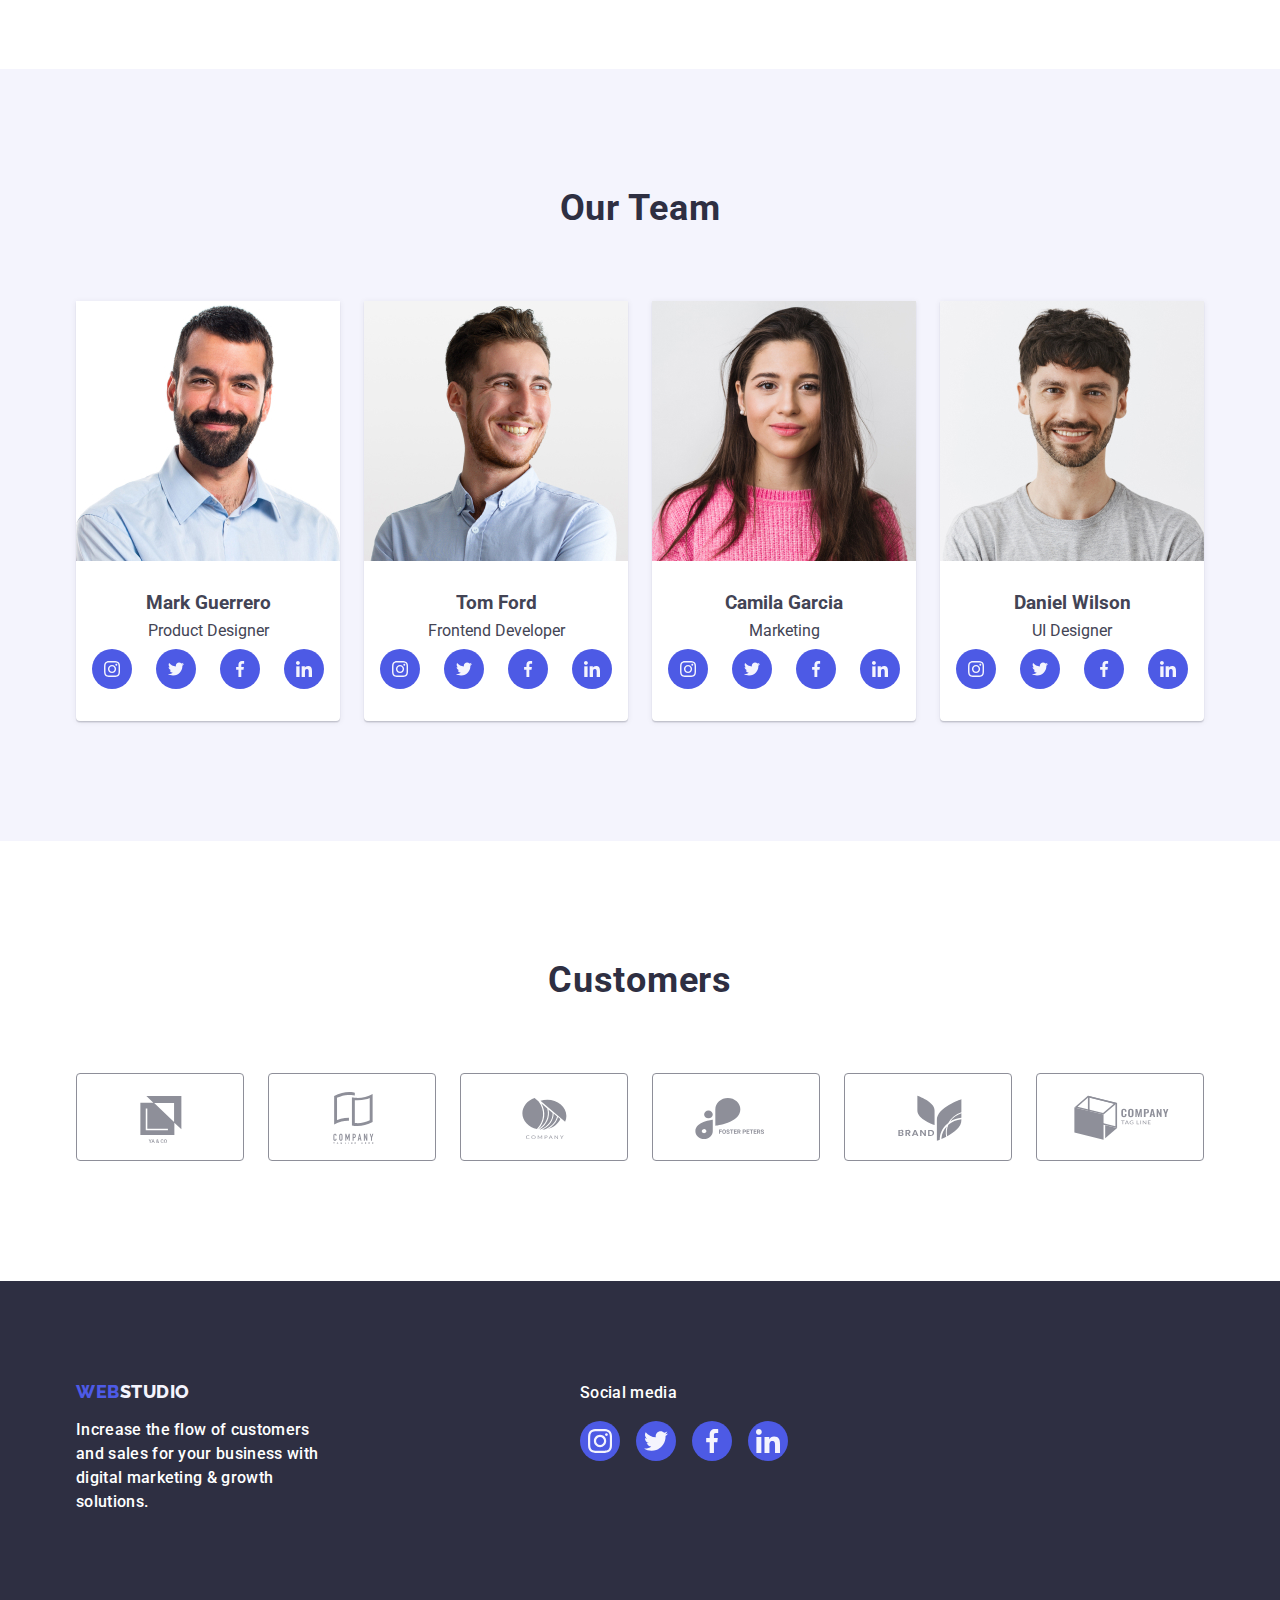
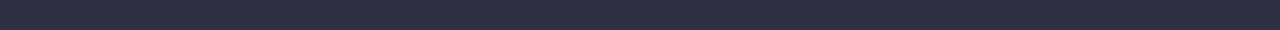
==== commit e8924374: "advice" ====
--- a/index.html
+++ b/index.html
@@ -22,7 +22,7 @@
                 <a class="logotype link" href="./index.html">Web<span class="logotype-black">Studio</span></a>
 
                 <ul class="list menu">
-                    <li class="menu-item underline">
+                    <li class="menu-item current">
                         <a class="menu-item-link link" href="./index.html">Studio</a>
                     </li>
                     <li class="menu-item">
@@ -482,7 +482,7 @@
         <div class="modal">
 
             <button data-modal-close class="close-btn" type="button">
-                <svg class="close-button-icon" width="24" height="24" aria-label="modal window close icon">
+                <svg class="close-button-icon" width="8" height="8" aria-label="modal window close icon">
                     <use href="./images/icons.svg#icon-close">
                     </use>
 
--- a/css/styles.css
+++ b/css/styles.css
@@ -94,7 +94,6 @@
     padding: 24px 0;
     transition: color 250ms cubic-bezier(0.4, 0, 0.2, 1);
     position: relative;
-    color: var(--hover-color);
    
 
 
@@ -133,24 +132,24 @@
 
 /*================= pseudoelement ==========*/
 
-.menu-item {
+.сurrent {
     position: relative;
-}
-
-.underline::after {
-
-    display:block;
+    color:var(--hover-color);
+
+
+
+}
+
+.current::after {
+    display: block;
     content: "";
-    position: absolute;
+    position:absolute;
     left: 0;
-    bottom: -26px;
+    bottom: -1px;
     width: 100%;
     height: 4px;
     border-radius: 2px;
     background-color: var(--hover-color);
-
-    
-    
 }
 
 
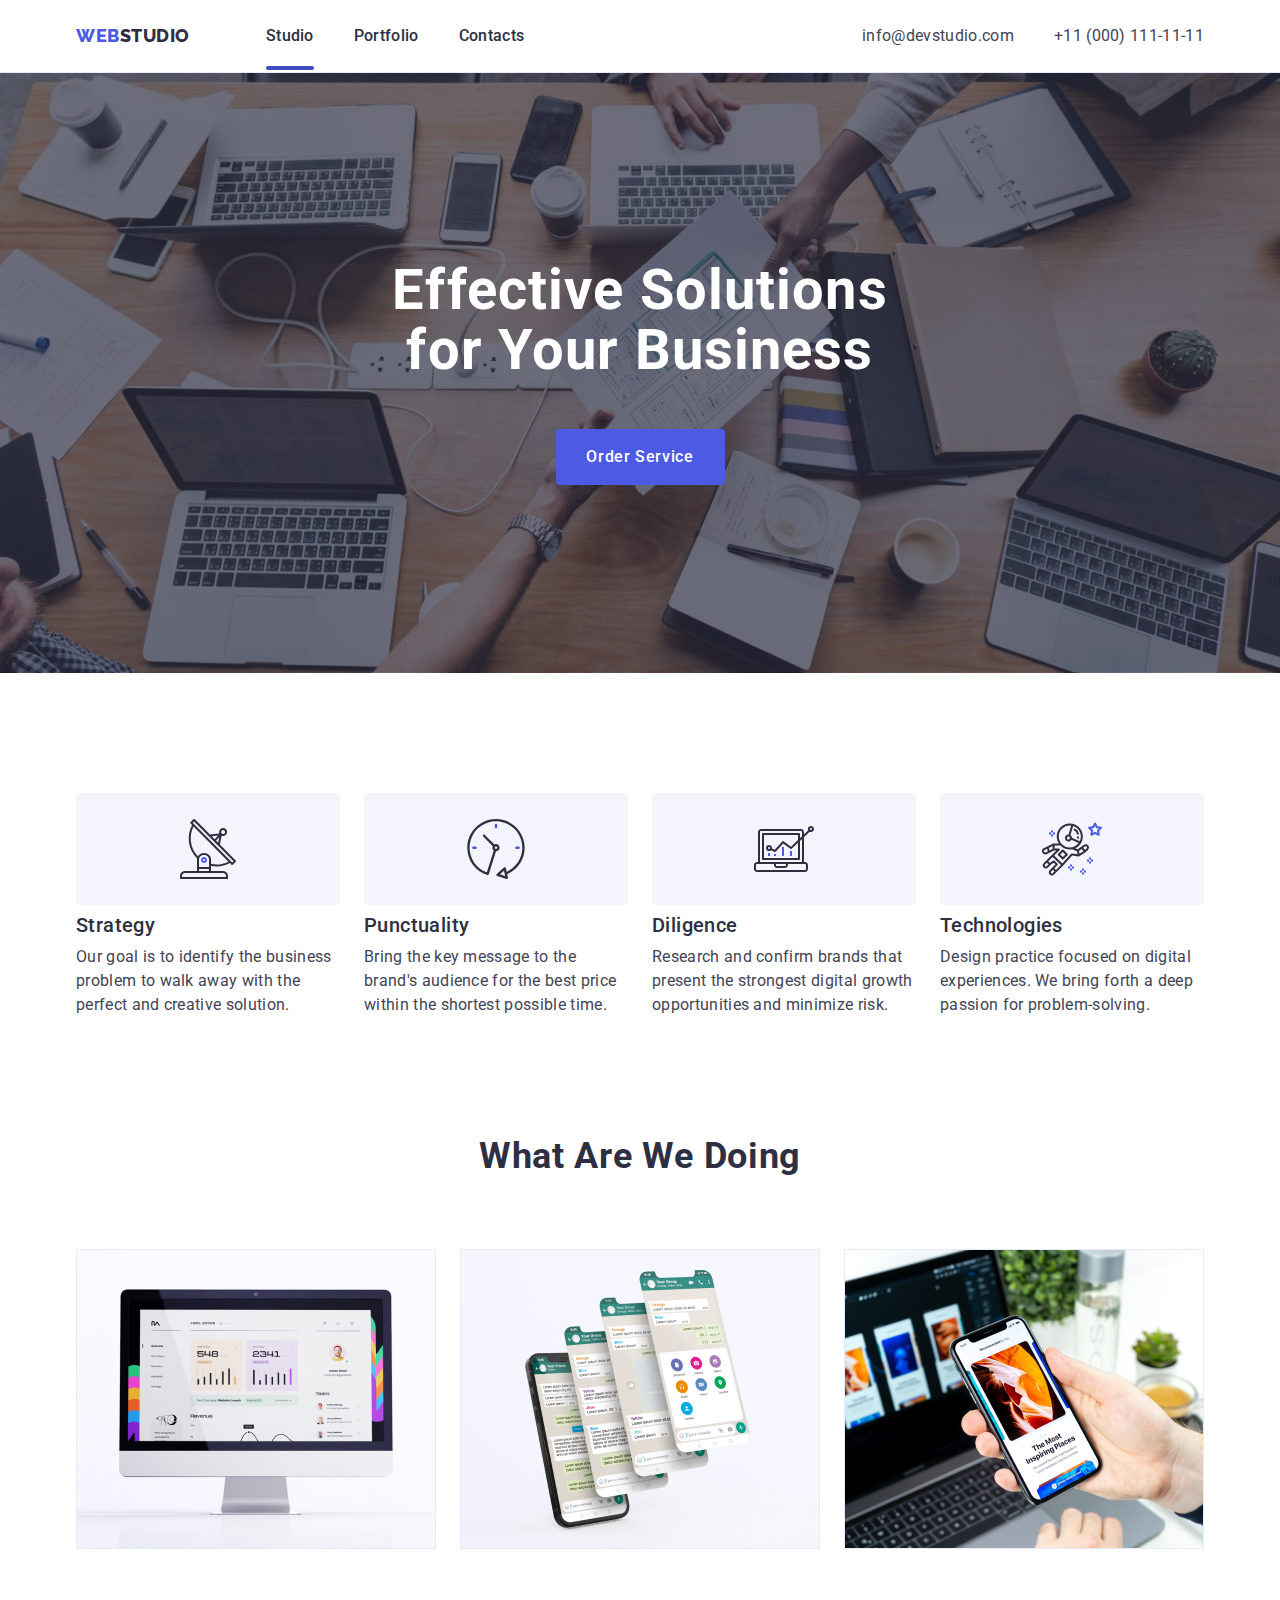
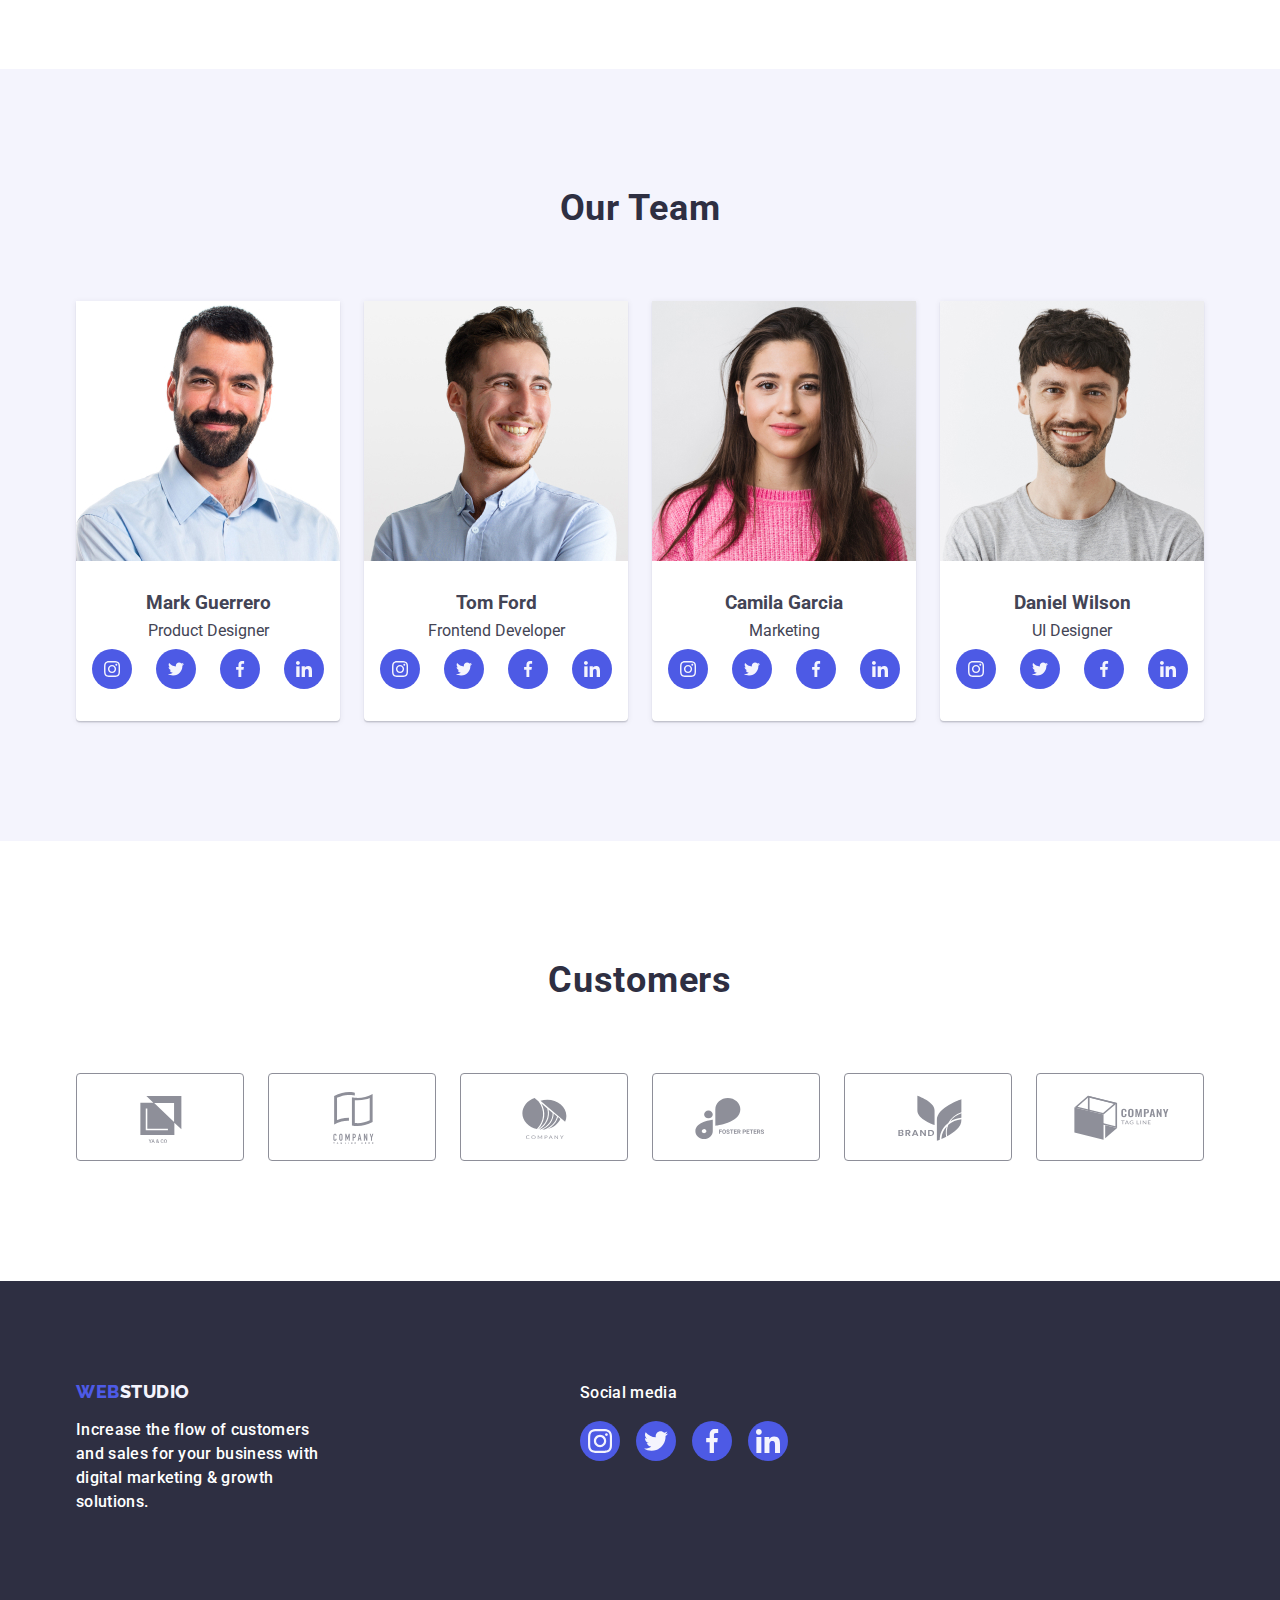
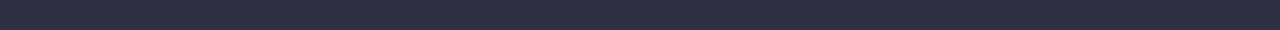
==== commit 24ff37a4: "nu" ====
--- a/index.html
+++ b/index.html
@@ -22,8 +22,8 @@
                 <a class="logotype link" href="./index.html">Web<span class="logotype-black">Studio</span></a>
 
                 <ul class="list menu">
-                    <li class="menu-item current">
-                        <a class="menu-item-link link" href="./index.html">Studio</a>
+                    <li class="menu-item">
+                        <a class="menu-item-link current link" href="./index.html">Studio</a>
                     </li>
                     <li class="menu-item">
                         <a class="menu-item-link link" href="./portfolio.html">Portfolio</a>
--- a/css/styles.css
+++ b/css/styles.css
@@ -755,7 +755,6 @@
     justify-content: center;
     background-color: #e7e9fc;
     transition: background-color 250ms cubic-bezier(0.4, 0, 0.2, 1), border 250ms cubic-bezier(0.4, 0, 0.2, 1);
-    background-color: transparent;
     padding: 0;
     line-height: 0;
 }
@@ -770,7 +769,7 @@
 .close-button-icon {
     stroke: var(--text-color);
     border-radius: 50%;
-    background-color: var(--header-underline);
+    background-color: #e7e9fc;
     border: 1px solid rgba(0, 0, 0, 0.1);
     transition: fill 250ms cubic-bezier(0.4, 0, 0.2, 1);
 }
